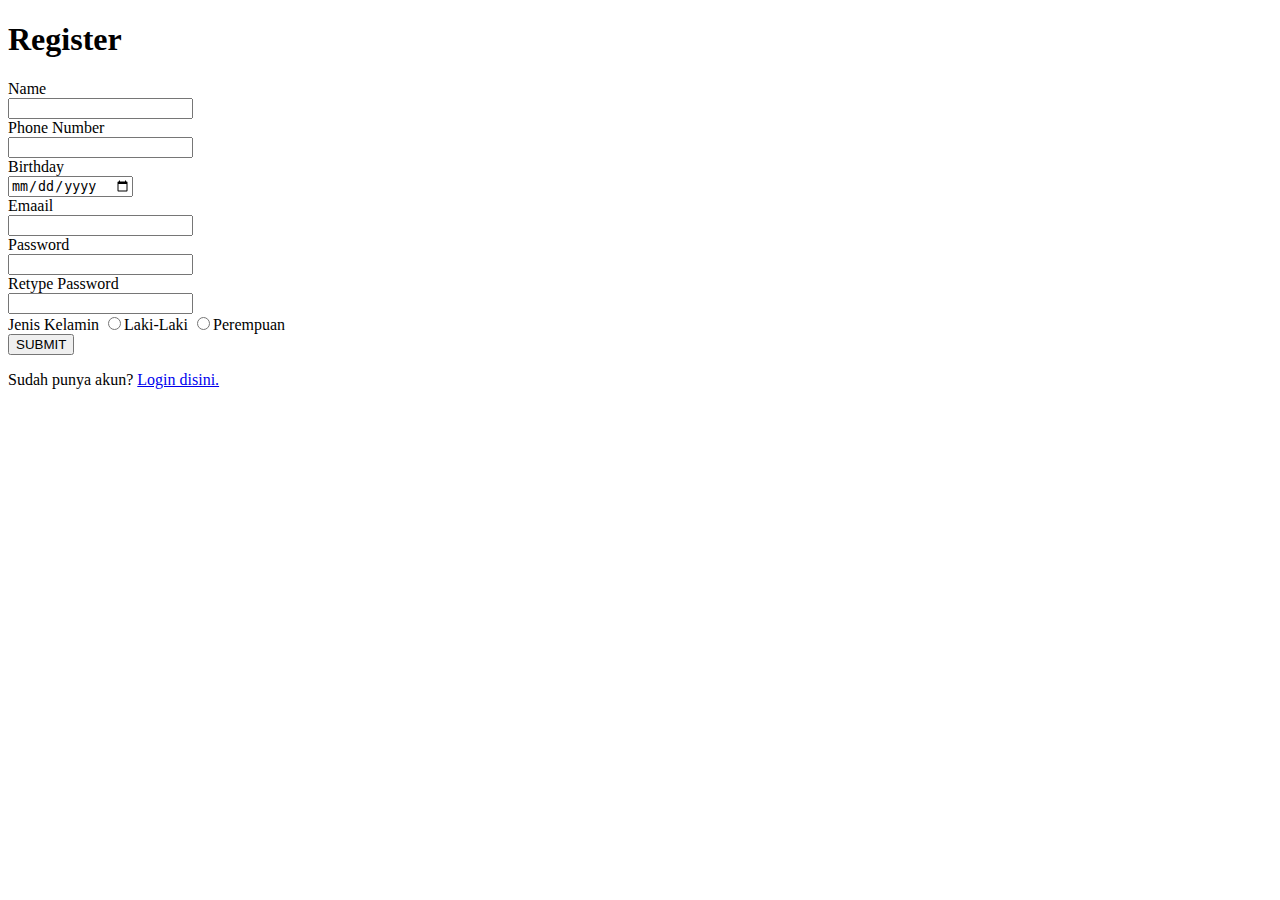
==== src/regis.html @ ce0df01e "first commit" ====
<!DOCTYPE html>
<html lang="en">
<head>
    <link rel="stylesheet" type="text/css" href="./public/css/regis.css">
    <meta charset="UTF-8">
    <meta http-equiv="X-UA-Compatible" content="IE=edge">
    <meta name="viewport" content="width=device-width, initial-scale=1.0">
    <link rel="preconnect" href="https://fonts.googleapis.com">
    <link rel="preconnect" href="https://fonts.gstatic.com" crossorigin>
    <link href="https://fonts.googleapis.com/css2?family=Josefin+Sans:wght@600;700&display=swap" rel="stylesheet">
    <title>Register</title>
</head>
<body>
    <div class="container">
    <h1>Register</h1>
    <form>
        <div class="name">
            <label for="input-name">Name</label></br>
            <input type="text" name="Name" id="input-name">
        </div>
        
        <div class="phone">
            <label for="input-phone">Phone Number</label></br>
            <input type="text" name="phone-number" id="input-phone">
        </div>
        
        <div class="birthday">
            <label for="input-birthday">Birthday</label></br>
            <input type="date" name="birthday" id="input-birthday">
        </div>
        
        <div class="email">
            <label for="input-email">Emaail</label></br>
            <input type="email" name="email" id="input-email">
        </div>
        
        <div class="password">
            <label for="input-password">Password</label></br>    
            <input type="password" name="password" id="input-password">
        </div>
        
        <div class="re-password">
            <label for="input-retype-password">Retype Password</label></br>
            <input type="password" name="retype-password" id="input-retype-password">
        </div>

        <div class="gender">
            <label for="input-gender">Jenis Kelamin</label>
            <input type="radio" name="gender" value="laki-laki" id="input-fender"/>Laki-Laki
            <input type="radio" name="gender" value="Perempuan" id="input-gender"/>Perempuan</br>
        </div>

        <div class="registerbtn">
            <button type="submit">SUBMIT</button>
        </div>
        <div class="signin-link">
            <p>
                Sudah punya akun?
                <a href="login.html">Login disini.</a>
            </p> 
        </div>
    </form>
    </div> 
</body>
</html>
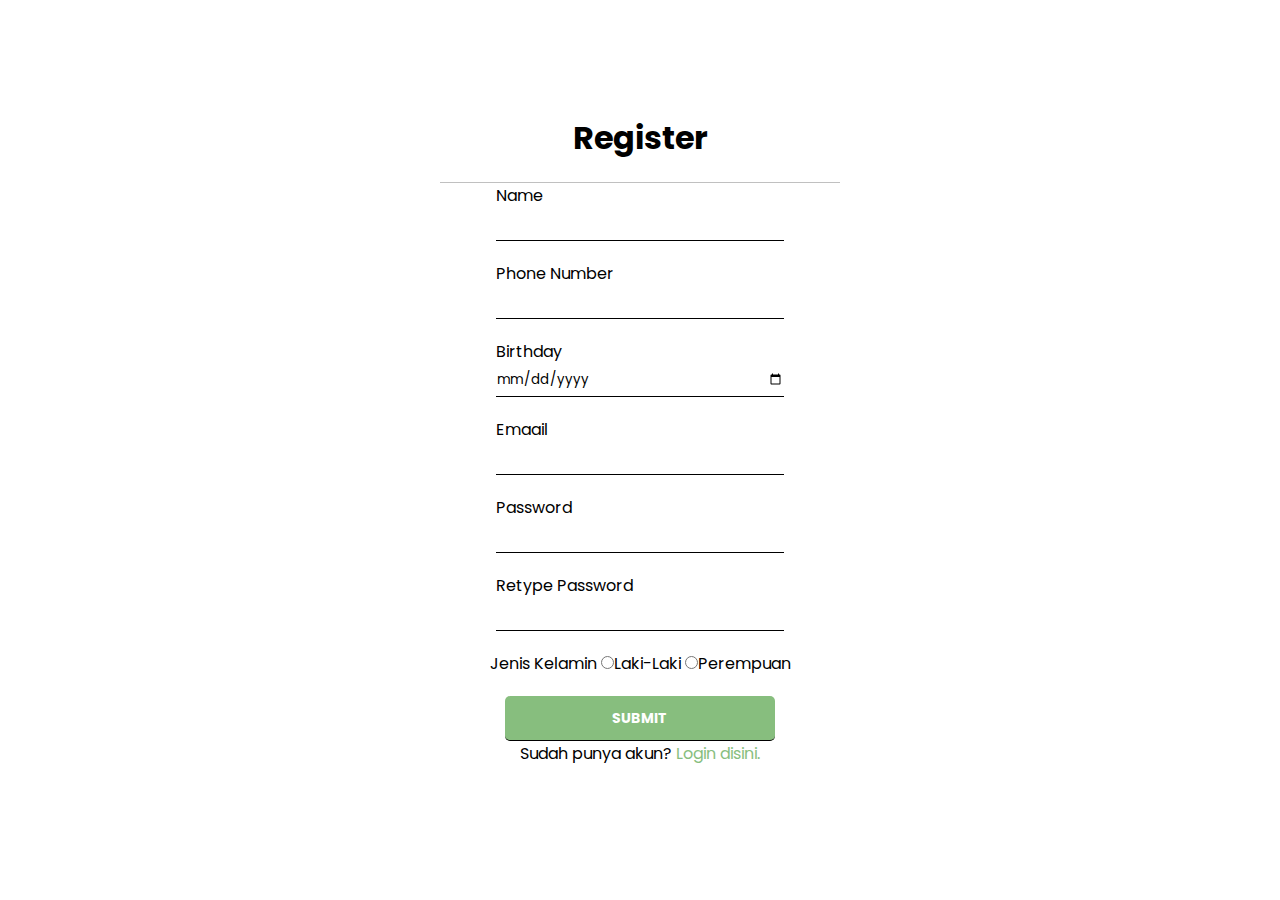
==== commit 888aae63: "latenight commit" ====
--- a/src/regis.html
+++ b/src/regis.html
@@ -1,7 +1,7 @@
 <!DOCTYPE html>
 <html lang="en">
 <head>
-    <link rel="stylesheet" type="text/css" href="./public/css/regis.css">
+    <link rel="stylesheet" type="text/css" href="../public/css/regis.css">
     <meta charset="UTF-8">
     <meta http-equiv="X-UA-Compatible" content="IE=edge">
     <meta name="viewport" content="width=device-width, initial-scale=1.0">
@@ -13,10 +13,10 @@
 <body>
     <div class="container">
     <h1>Register</h1>
-    <form>
+    <form action="koneksidb.php" method="post">
         <div class="name">
             <label for="input-name">Name</label></br>
-            <input type="text" name="Name" id="input-name">
+            <input type="text" name="name" id="input-name">
         </div>
         
         <div class="phone">
--- a/public/css/regis.css
+++ b/public/css/regis.css
@@ -0,0 +1,79 @@
+@import url('https://fonts.googleapis.com/css?family=Poppins:100,300,400,500,600,700,800, 800i, 900&display=swap');
+
+* {
+    padding: 0;
+    margin: 0;
+    font-family: 'Poppins', sans-serif;
+}
+body{
+    background: rgb(34,193,195);
+    background: linear-gradient(22deg, rgba(34,193,195,1) 0%, rgb(253, 187, 45) 100%);
+}
+.container{
+    position: absolute;
+    top: 50%;
+    left: 50%;
+    transform: translate(-50%,-50%);
+    width: 400px;
+    padding: 20px 50px; 
+    background: white;
+    border-radius: 10px;
+}
+.container form{
+    display: flex;
+    flex-direction: column;
+    align-items: center;
+}
+.container h1{
+    text-align: center;
+    padding: 0 0 20px 0;
+    border-bottom: 1px solid silver;
+}
+#input-name,
+#input-phone,
+#input-birthday, 
+#input-email, 
+#input-password,
+#input-retype-password{
+    margin-bottom: 20px;
+    border-radius: none;
+    border: none;
+    border-bottom: 1px solid #000;
+    height:2rem;
+    width: 18rem;
+    outline: none;
+}
+.registerbtn button{
+    outline: none;
+    border-color: #476543;
+    border: none;
+    border-bottom: 1px solid #000;
+    border-radius: 5px;
+    color: #ffff;
+    font-weight: 700;
+    color: white;
+    background-color: #87be7e;
+    width: 30vh;
+    height: 5vh;
+    font-size: 14px;
+}
+button:hover{
+    background-color: #fdbb2d;
+    transition: .5s;
+}
+.gender{
+    margin-bottom: 20px;
+}
+.signin-link{
+    margin-bottom: 20px;
+}
+.signin-link a{
+    color:#87be7e;
+    text-decoration: none;
+}
+
+.signin-link a:hover{
+    text-decoration: underline;
+    transition: .5s;
+
+}